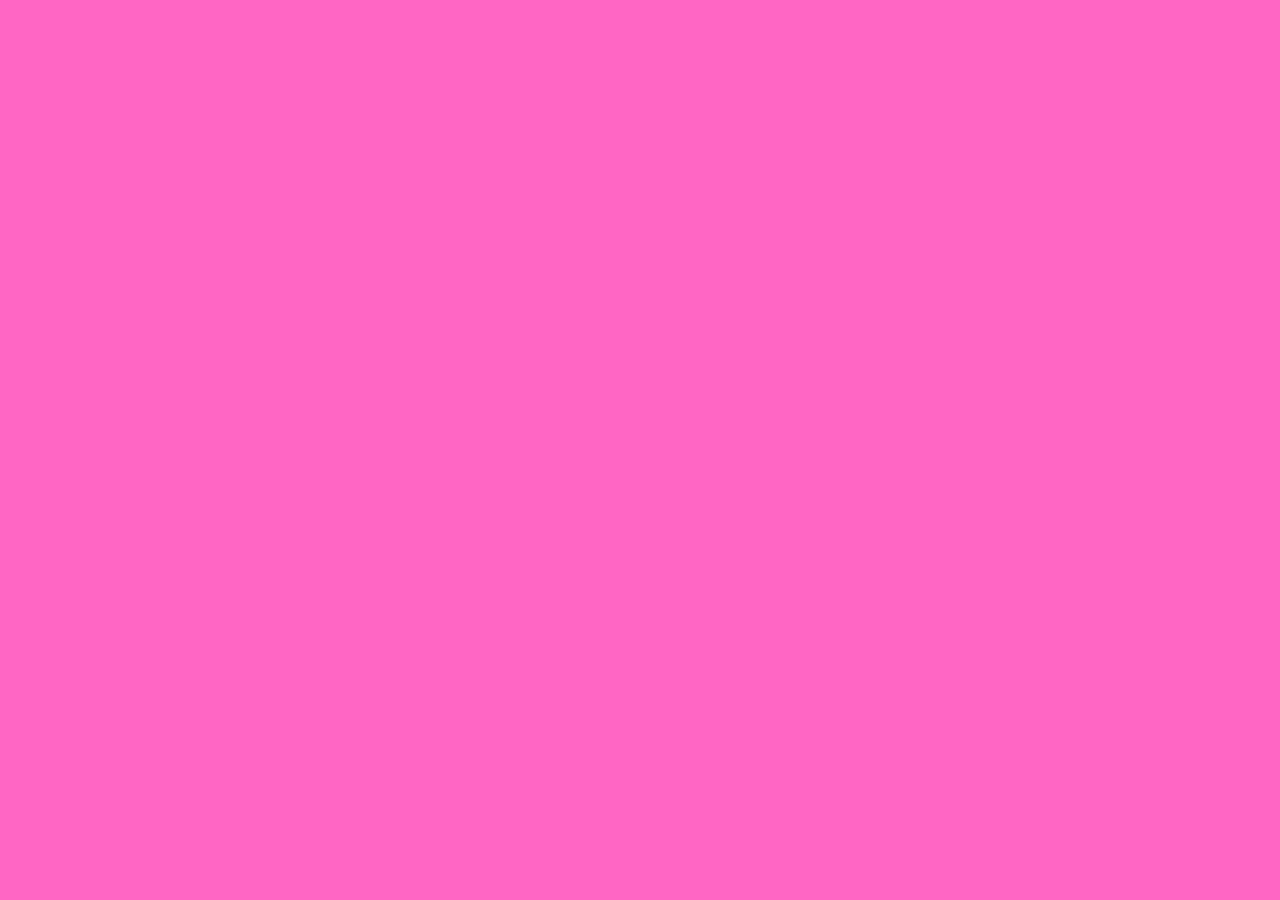
==== page.html @ 03f7fd72 "Add files via upload" ====
<!DOCTYPE html><!--  This site was created in Webflow. https://www.webflow.com  -->
<!--  Last Published: Thu Feb 29 2024 08:12:15 GMT+0000 (Coordinated Universal Time)  -->
<html data-wf-page="65e037440774df43d87e7a39" data-wf-site="65cc28b0e6009966024d99da">
<head>
  <meta charset="utf-8">
  <title>Page</title>
  <meta content="Page" property="og:title">
  <meta content="Page" property="twitter:title">
  <meta content="width=device-width, initial-scale=1" name="viewport">
  <meta content="Webflow" name="generator">
  <link href="css/normalize.css" rel="stylesheet" type="text/css">
  <link href="css/webflow.css" rel="stylesheet" type="text/css">
  <link href="css/ai-image-generator-3a1207.webflow.css" rel="stylesheet" type="text/css">
  <script type="text/javascript">!function(o,c){var n=c.documentElement,t=" w-mod-";n.className+=t+"js",("ontouchstart"in o||o.DocumentTouch&&c instanceof DocumentTouch)&&(n.className+=t+"touch")}(window,document);</script>
  <link href="images/favicon.png" rel="shortcut icon" type="image/x-icon">
  <link href="images/webclip.png" rel="apple-touch-icon">
  <script async="" src="https://embed.wized.com/Ah23eB6d1peyj2ubKQ5q.js"></script>
  <script async="" type="module" data-wized-id="Ah23eB6d1peyj2ubKQ5q" src="https://embed.wized.com/v2/index.js"></script>
</head>
<body class="color-body">
  <a data-w-id="8c39506f-7907-cdec-ef87-d5b00bf145c8" style="opacity:0" href="https://www.youtube.com/@WizedDev" target="_blank" class="wized-badge w-inline-block">
    <div class="icon-embed-xsmall-2 w-embed"><svg xmlns="http://www.w3.org/2000/svg" xmlns:xlink="http://www.w3.org/1999/xlink" aria-hidden="true" role="img" class="iconify iconify--bx" width="100%" height="100%" preserveaspectratio="xMidYMid meet" viewbox="0 0 24 24">
        <path d="M21.593 7.203a2.506 2.506 0 0 0-1.762-1.766C18.265 5.007 12 5 12 5s-6.264-.007-7.831.404a2.56 2.56 0 0 0-1.766 1.778c-.413 1.566-.417 4.814-.417 4.814s-.004 3.264.406 4.814c.23.857.905 1.534 1.763 1.765c1.582.43 7.83.437 7.83.437s6.265.007 7.831-.403a2.515 2.515 0 0 0 1.767-1.763c.414-1.565.417-4.812.417-4.812s.02-3.265-.407-4.831zM9.996 15.005l.005-6l5.207 3.005l-5.212 2.995z" fill="currentColor"></path>
      </svg></div>
    <h6 class="heading-3">Wized<strong class="bold-text">Dev </strong>- Tutorial</h6>
    <div class="icon-embed-xsmall-2 w-embed"><svg xmlns="http://www.w3.org/2000/svg" xmlns:xlink="http://www.w3.org/1999/xlink" aria-hidden="true" role="img" class="iconify iconify--heroicons" width="100%" height="100%" preserveaspectratio="xMidYMid meet" viewbox="0 0 24 24">
        <path fill="currentColor" fill-rule="evenodd" d="M19.902 4.098a3.75 3.75 0 0 0-5.304 0l-4.5 4.5a3.75 3.75 0 0 0 1.035 6.037a.75.75 0 0 1-.646 1.353a5.25 5.25 0 0 1-1.449-8.45l4.5-4.5a5.25 5.25 0 1 1 7.424 7.424l-1.757 1.757a.75.75 0 1 1-1.06-1.06l1.757-1.757a3.75 3.75 0 0 0 0-5.304m-7.389 4.267a.75.75 0 0 1 1-.353a5.25 5.25 0 0 1 1.449 8.45l-4.5 4.5a5.25 5.25 0 1 1-7.424-7.424l1.757-1.757a.75.75 0 1 1 1.06 1.06l-1.757 1.757a3.75 3.75 0 1 0 5.304 5.304l4.5-4.5a3.75 3.75 0 0 0-1.035-6.037a.75.75 0 0 1-.354-1" clip-rule="evenodd"></path>
      </svg></div>
  </a>
  <script src="https://d3e54v103j8qbb.cloudfront.net/js/jquery-3.5.1.min.dc5e7f18c8.js?site=65cc28b0e6009966024d99da" type="text/javascript" integrity="sha256-9/aliU8dGd2tb6OSsuzixeV4y/faTqgFtohetphbbj0=" crossorigin="anonymous"></script>
  <script src="js/webflow.js" type="text/javascript"></script>
</body>
</html>
---- css/webflow.css ----
@font-face {
  font-family: 'webflow-icons';
  src: url("[data-uri]") format('truetype');
  font-weight: normal;
  font-style: normal;
}
[class^="w-icon-"],
[class*=" w-icon-"] {
  /* use !important to prevent issues with browser extensions that change fonts */
  font-family: 'webflow-icons' !important;
  speak: none;
  font-style: normal;
  font-weight: normal;
  font-variant: normal;
  text-transform: none;
  line-height: 1;
  /* Better Font Rendering =========== */
  -webkit-font-smoothing: antialiased;
  -moz-osx-font-smoothing: grayscale;
}
.w-icon-slider-right:before {
  content: "\e600";
}
.w-icon-slider-left:before {
  content: "\e601";
}
.w-icon-nav-menu:before {
  content: "\e602";
}
.w-icon-arrow-down:before,
.w-icon-dropdown-toggle:before {
  content: "\e603";
}
.w-icon-file-upload-remove:before {
  content: "\e900";
}
.w-icon-file-upload-icon:before {
  content: "\e903";
}
* {
  -webkit-box-sizing: border-box;
  -moz-box-sizing: border-box;
  box-sizing: border-box;
}
html {
  height: 100%;
}
body {
  margin: 0;
  min-height: 100%;
  background-color: #fff;
  font-family: Arial, sans-serif;
  font-size: 14px;
  line-height: 20px;
  color: #333;
}
img {
  max-width: 100%;
  vertical-align: middle;
  display: inline-block;
}
html.w-mod-touch * {
  background-attachment: scroll !important;
}
.w-block {
  display: block;
}
.w-inline-block {
  max-width: 100%;
  display: inline-block;
}
.w-clearfix:before,
.w-clearfix:after {
  content: " ";
  display: table;
  grid-column-start: 1;
  grid-row-start: 1;
  grid-column-end: 2;
  grid-row-end: 2;
}
.w-clearfix:after {
  clear: both;
}
.w-hidden {
  display: none;
}
.w-button {
  display: inline-block;
  padding: 9px 15px;
  background-color: #3898EC;
  color: white;
  border: 0;
  line-height: inherit;
  text-decoration: none;
  cursor: pointer;
  border-radius: 0;
}
input.w-button {
  -webkit-appearance: button;
}
html[data-w-dynpage] [data-w-cloak] {
  color: transparent !important;
}
.w-code-block {
  margin: unset;
}
pre.w-code-block code {
  all: inherit;
}
.w-webflow-badge,
.w-webflow-badge * {
  position: static;
  left: auto;
  top: auto;
  right: auto;
  bottom: auto;
  z-index: auto;
  display: block;
  visibility: visible;
  overflow: visible;
  overflow-x: visible;
  overflow-y: visible;
  box-sizing: border-box;
  width: auto;
  height: auto;
  max-height: none;
  max-width: none;
  min-height: 0;
  min-width: 0;
  margin: 0;
  padding: 0;
  float: none;
  clear: none;
  border: 0 none transparent;
  border-radius: 0;
  background: none;
  background-image: none;
  background-position: 0% 0%;
  background-size: auto auto;
  background-repeat: repeat;
  background-origin: padding-box;
  background-clip: border-box;
  background-attachment: scroll;
  background-color: transparent;
  box-shadow: none;
  opacity: 1;
  transform: none;
  transition: none;
  direction: ltr;
  font-family: inherit;
  font-weight: inherit;
  color: inherit;
  font-size: inherit;
  line-height: inherit;
  font-style: inherit;
  font-variant: inherit;
  text-align: inherit;
  letter-spacing: inherit;
  text-decoration: inherit;
  text-indent: 0;
  text-transform: inherit;
  list-style-type: disc;
  text-shadow: none;
  font-smoothing: auto;
  vertical-align: baseline;
  cursor: inherit;
  white-space: inherit;
  word-break: normal;
  word-spacing: normal;
  word-wrap: normal;
}
.w-webflow-badge {
  position: fixed !important;
  display: inline-block !important;
  visibility: visible !important;
  z-index: 2147483647 !important;
  top: auto !important;
  right: 12px !important;
  bottom: 12px !important;
  left: auto !important;
  color: #aaadb0 !important;
  background-color: #fff !important;
  border-radius: 3px !important;
  padding: 6px !important;
  font-size: 12px !important;
  opacity: 1 !important;
  line-height: 14px !important;
  text-decoration: none !important;
  transform: none !important;
  margin: 0 !important;
  width: auto !important;
  height: auto !important;
  overflow: visible !important;
  white-space: nowrap;
  box-shadow: 0 0 0 1px rgba(0, 0, 0, 0.1), 0px 1px 3px rgba(0, 0, 0, 0.1);
  cursor: pointer;
}
.w-webflow-badge > img {
  display: inline-block !important;
  visibility: visible !important;
  opacity: 1 !important;
  vertical-align: middle !important;
}
h1,
h2,
h3,
h4,
h5,
h6 {
  font-weight: bold;
  margin-bottom: 10px;
}
h1 {
  font-size: 38px;
  line-height: 44px;
  margin-top: 20px;
}
h2 {
  font-size: 32px;
  line-height: 36px;
  margin-top: 20px;
}
h3 {
  font-size: 24px;
  line-height: 30px;
  margin-top: 20px;
}
h4 {
  font-size: 18px;
  line-height: 24px;
  margin-top: 10px;
}
h5 {
  font-size: 14px;
  line-height: 20px;
  margin-top: 10px;
}
h6 {
  font-size: 12px;
  line-height: 18px;
  margin-top: 10px;
}
p {
  margin-top: 0;
  margin-bottom: 10px;
}
blockquote {
  margin: 0 0 10px 0;
  padding: 10px 20px;
  border-left: 5px solid #E2E2E2;
  font-size: 18px;
  line-height: 22px;
}
figure {
  margin: 0;
  margin-bottom: 10px;
}
figcaption {
  margin-top: 5px;
  text-align: center;
}
ul,
ol {
  margin-top: 0px;
  margin-bottom: 10px;
  padding-left: 40px;
}
.w-list-unstyled {
  padding-left: 0;
  list-style: none;
}
.w-embed:before,
.w-embed:after {
  content: " ";
  display: table;
  grid-column-start: 1;
  grid-row-start: 1;
  grid-column-end: 2;
  grid-row-end: 2;
}
.w-embed:after {
  clear: both;
}
.w-video {
  width: 100%;
  position: relative;
  padding: 0;
}
.w-video iframe,
.w-video object,
.w-video embed {
  position: absolute;
  top: 0;
  left: 0;
  width: 100%;
  height: 100%;
  border: none;
}
fieldset {
  padding: 0;
  margin: 0;
  border: 0;
}
button,
[type='button'],
[type='reset'] {
  border: 0;
  cursor: pointer;
  -webkit-appearance: button;
}
.w-form {
  margin: 0 0 15px;
}
.w-form-done {
  display: none;
  padding: 20px;
  text-align: center;
  background-color: #dddddd;
}
.w-form-fail {
  display: none;
  margin-top: 10px;
  padding: 10px;
  background-color: #ffdede;
}
label {
  display: block;
  margin-bottom: 5px;
  font-weight: bold;
}
.w-input,
.w-select {
  display: block;
  width: 100%;
  height: 38px;
  padding: 8px 12px;
  margin-bottom: 10px;
  font-size: 14px;
  line-height: 1.42857143;
  color: #333333;
  vertical-align: middle;
  background-color: #ffffff;
  border: 1px solid #cccccc;
}
.w-input:-moz-placeholder,
.w-select:-moz-placeholder {
  color: #999;
}
.w-input::-moz-placeholder,
.w-select::-moz-placeholder {
  color: #999;
  opacity: 1;
}
.w-input::-webkit-input-placeholder,
.w-select::-webkit-input-placeholder {
  color: #999;
}
.w-input:focus,
.w-select:focus {
  border-color: #3898EC;
  outline: 0;
}
.w-input[disabled],
.w-select[disabled],
.w-input[readonly],
.w-select[readonly],
fieldset[disabled] .w-input,
fieldset[disabled] .w-select {
  cursor: not-allowed;
}
.w-input[disabled]:not(.w-input-disabled),
.w-select[disabled]:not(.w-input-disabled),
.w-input[readonly],
.w-select[readonly],
fieldset[disabled]:not(.w-input-disabled) .w-input,
fieldset[disabled]:not(.w-input-disabled) .w-select {
  background-color: #eeeeee;
}
textarea.w-input,
textarea.w-select {
  height: auto;
}
.w-select {
  background-color: #f3f3f3;
}
.w-select[multiple] {
  height: auto;
}
.w-form-label {
  display: inline-block;
  cursor: pointer;
  font-weight: normal;
  margin-bottom: 0px;
}
.w-radio {
  display: block;
  margin-bottom: 5px;
  padding-left: 20px;
}
.w-radio:before,
.w-radio:after {
  content: " ";
  display: table;
  grid-column-start: 1;
  grid-row-start: 1;
  grid-column-end: 2;
  grid-row-end: 2;
}
.w-radio:after {
  clear: both;
}
.w-radio-input {
  margin: 4px 0 0;
  line-height: normal;
  float: left;
  margin-left: -20px;
}
.w-radio-input {
  margin-top: 3px;
}
.w-file-upload {
  display: block;
  margin-bottom: 10px;
}
.w-file-upload-input {
  width: 0.1px;
  height: 0.1px;
  opacity: 0;
  overflow: hidden;
  position: absolute;
  z-index: -100;
}
.w-file-upload-default,
.w-file-upload-uploading,
.w-file-upload-success {
  display: inline-block;
  color: #333333;
}
.w-file-upload-error {
  display: block;
  margin-top: 10px;
}
.w-file-upload-default.w-hidden,
.w-file-upload-uploading.w-hidden,
.w-file-upload-error.w-hidden,
.w-file-upload-success.w-hidden {
  display: none;
}
.w-file-upload-uploading-btn {
  display: flex;
  font-size: 14px;
  font-weight: normal;
  cursor: pointer;
  margin: 0;
  padding: 8px 12px;
  border: 1px solid #cccccc;
  background-color: #fafafa;
}
.w-file-upload-file {
  display: flex;
  flex-grow: 1;
  justify-content: space-between;
  margin: 0;
  padding: 8px 9px 8px 11px;
  border: 1px solid #cccccc;
  background-color: #fafafa;
}
.w-file-upload-file-name {
  font-size: 14px;
  font-weight: normal;
  display: block;
}
.w-file-remove-link {
  margin-top: 3px;
  margin-left: 10px;
  width: auto;
  height: auto;
  padding: 3px;
  display: block;
  cursor: pointer;
}
.w-icon-file-upload-remove {
  margin: auto;
  font-size: 10px;
}
.w-file-upload-error-msg {
  display: inline-block;
  color: #ea384c;
  padding: 2px 0;
}
.w-file-upload-info {
  display: inline-block;
  line-height: 38px;
  padding: 0 12px;
}
.w-file-upload-label {
  display: inline-block;
  font-size: 14px;
  font-weight: normal;
  cursor: pointer;
  margin: 0;
  padding: 8px 12px;
  border: 1px solid #cccccc;
  background-color: #fafafa;
}
.w-icon-file-upload-icon,
.w-icon-file-upload-uploading {
  display: inline-block;
  margin-right: 8px;
  width: 20px;
}
.w-icon-file-upload-uploading {
  height: 20px;
}
.w-container {
  margin-left: auto;
  margin-right: auto;
  max-width: 940px;
}
.w-container:before,
.w-container:after {
  content: " ";
  display: table;
  grid-column-start: 1;
  grid-row-start: 1;
  grid-column-end: 2;
  grid-row-end: 2;
}
.w-container:after {
  clear: both;
}
.w-container .w-row {
  margin-left: -10px;
  margin-right: -10px;
}
.w-row:before,
.w-row:after {
  content: " ";
  display: table;
  grid-column-start: 1;
  grid-row-start: 1;
  grid-column-end: 2;
  grid-row-end: 2;
}
.w-row:after {
  clear: both;
}
.w-row .w-row {
  margin-left: 0;
  margin-right: 0;
}
.w-col {
  position: relative;
  float: left;
  width: 100%;
  min-height: 1px;
  padding-left: 10px;
  padding-right: 10px;
}
.w-col .w-col {
  padding-left: 0;
  padding-right: 0;
}
.w-col-1 {
  width: 8.33333333%;
}
.w-col-2 {
  width: 16.66666667%;
}
.w-col-3 {
  width: 25%;
}
.w-col-4 {
  width: 33.33333333%;
}
.w-col-5 {
  width: 41.66666667%;
}
.w-col-6 {
  width: 50%;
}
.w-col-7 {
  width: 58.33333333%;
}
.w-col-8 {
  width: 66.66666667%;
}
.w-col-9 {
  width: 75%;
}
.w-col-10 {
  width: 83.33333333%;
}
.w-col-11 {
  width: 91.66666667%;
}
.w-col-12 {
  width: 100%;
}
.w-hidden-main {
  display: none !important;
}
@media screen and (max-width: 991px) {
  .w-container {
    max-width: 728px;
  }
  .w-hidden-main {
    display: inherit !important;
  }
  .w-hidden-medium {
    display: none !important;
  }
  .w-col-medium-1 {
    width: 8.33333333%;
  }
  .w-col-medium-2 {
    width: 16.66666667%;
  }
  .w-col-medium-3 {
    width: 25%;
  }
  .w-col-medium-4 {
    width: 33.33333333%;
  }
  .w-col-medium-5 {
    width: 41.66666667%;
  }
  .w-col-medium-6 {
    width: 50%;
  }
  .w-col-medium-7 {
    width: 58.33333333%;
  }
  .w-col-medium-8 {
    width: 66.66666667%;
  }
  .w-col-medium-9 {
    width: 75%;
  }
  .w-col-medium-10 {
    width: 83.33333333%;
  }
  .w-col-medium-11 {
    width: 91.66666667%;
  }
  .w-col-medium-12 {
    width: 100%;
  }
  .w-col-stack {
    width: 100%;
    left: auto;
    right: auto;
  }
}
@media screen and (max-width: 767px) {
  .w-hidden-main {
    display: inherit !important;
  }
  .w-hidden-medium {
    display: inherit !important;
  }
  .w-hidden-small {
    display: none !important;
  }
  .w-row,
  .w-container .w-row {
    margin-left: 0;
    margin-right: 0;
  }
  .w-col {
    width: 100%;
    left: auto;
    right: auto;
  }
  .w-col-small-1 {
    width: 8.33333333%;
  }
  .w-col-small-2 {
    width: 16.66666667%;
  }
  .w-col-small-3 {
    width: 25%;
  }
  .w-col-small-4 {
    width: 33.33333333%;
  }
  .w-col-small-5 {
    width: 41.66666667%;
  }
  .w-col-small-6 {
    width: 50%;
  }
  .w-col-small-7 {
    width: 58.33333333%;
  }
  .w-col-small-8 {
    width: 66.66666667%;
  }
  .w-col-small-9 {
    width: 75%;
  }
  .w-col-small-10 {
    width: 83.33333333%;
  }
  .w-col-small-11 {
    width: 91.66666667%;
  }
  .w-col-small-12 {
    width: 100%;
  }
}
@media screen and (max-width: 479px) {
  .w-container {
    max-width: none;
  }
  .w-hidden-main {
    display: inherit !important;
  }
  .w-hidden-medium {
    display: inherit !important;
  }
  .w-hidden-small {
    display: inherit !important;
  }
  .w-hidden-tiny {
    display: none !important;
  }
  .w-col {
    width: 100%;
  }
  .w-col-tiny-1 {
    width: 8.33333333%;
  }
  .w-col-tiny-2 {
    width: 16.66666667%;
  }
  .w-col-tiny-3 {
    width: 25%;
  }
  .w-col-tiny-4 {
    width: 33.33333333%;
  }
  .w-col-tiny-5 {
    width: 41.66666667%;
  }
  .w-col-tiny-6 {
    width: 50%;
  }
  .w-col-tiny-7 {
    width: 58.33333333%;
  }
  .w-col-tiny-8 {
    width: 66.66666667%;
  }
  .w-col-tiny-9 {
    width: 75%;
  }
  .w-col-tiny-10 {
    width: 83.33333333%;
  }
  .w-col-tiny-11 {
    width: 91.66666667%;
  }
  .w-col-tiny-12 {
    width: 100%;
  }
}
.w-widget {
  position: relative;
}
.w-widget-map {
  width: 100%;
  height: 400px;
}
.w-widget-map label {
  width: auto;
  display: inline;
}
.w-widget-map img {
  max-width: inherit;
}
.w-widget-map .gm-style-iw {
  text-align: center;
}
.w-widget-map .gm-style-iw > button {
  display: none !important;
}
.w-widget-twitter {
  overflow: hidden;
}
.w-widget-twitter-count-shim {
  display: inline-block;
  vertical-align: top;
  position: relative;
  width: 28px;
  height: 20px;
  text-align: center;
  background: white;
  border: #758696 solid 1px;
  border-radius: 3px;
}
.w-widget-twitter-count-shim * {
  pointer-events: none;
  -webkit-user-select: none;
  -moz-user-select: none;
  -ms-user-select: none;
  user-select: none;
}
.w-widget-twitter-count-shim .w-widget-twitter-count-inner {
  position: relative;
  font-size: 15px;
  line-height: 12px;
  text-align: center;
  color: #999;
  font-family: serif;
}
.w-widget-twitter-count-shim .w-widget-twitter-count-clear {
  position: relative;
  display: block;
}
.w-widget-twitter-count-shim.w--large {
  width: 36px;
  height: 28px;
}
.w-widget-twitter-count-shim.w--large .w-widget-twitter-count-inner {
  font-size: 18px;
  line-height: 18px;
}
.w-widget-twitter-count-shim:not(.w--vertical) {
  margin-left: 5px;
  margin-right: 8px;
}
.w-widget-twitter-count-shim:not(.w--vertical).w--large {
  margin-left: 6px;
}
.w-widget-twitter-count-shim:not(.w--vertical):before,
.w-widget-twitter-count-shim:not(.w--vertical):after {
  top: 50%;
  left: 0;
  border: solid transparent;
  content: ' ';
  height: 0;
  width: 0;
  position: absolute;
  pointer-events: none;
}
.w-widget-twitter-count-shim:not(.w--vertical):before {
  border-color: rgba(117, 134, 150, 0);
  border-right-color: #5d6c7b;
  border-width: 4px;
  margin-left: -9px;
  margin-top: -4px;
}
.w-widget-twitter-count-shim:not(.w--vertical).w--large:before {
  border-width: 5px;
  margin-left: -10px;
  margin-top: -5px;
}
.w-widget-twitter-count-shim:not(.w--vertical):after {
  border-color: rgba(255, 255, 255, 0);
  border-right-color: white;
  border-width: 4px;
  margin-left: -8px;
  margin-top: -4px;
}
.w-widget-twitter-count-shim:not(.w--vertical).w--large:after {
  border-width: 5px;
  margin-left: -9px;
  margin-top: -5px;
}
.w-widget-twitter-count-shim.w--vertical {
  width: 61px;
  height: 33px;
  margin-bottom: 8px;
}
.w-widget-twitter-count-shim.w--vertical:before,
.w-widget-twitter-count-shim.w--vertical:after {
  top: 100%;
  left: 50%;
  border: solid transparent;
  content: ' ';
  height: 0;
  width: 0;
  position: absolute;
  pointer-events: none;
}
.w-widget-twitter-count-shim.w--vertical:before {
  border-color: rgba(117, 134, 150, 0);
  border-top-color: #5d6c7b;
  border-width: 5px;
  margin-left: -5px;
}
.w-widget-twitter-count-shim.w--vertical:after {
  border-color: rgba(255, 255, 255, 0);
  border-top-color: white;
  border-width: 4px;
  margin-left: -4px;
}
.w-widget-twitter-count-shim.w--vertical .w-widget-twitter-count-inner {
  font-size: 18px;
  line-height: 22px;
}
.w-widget-twitter-count-shim.w--vertical.w--large {
  width: 76px;
}
.w-background-video {
  position: relative;
  overflow: hidden;
  height: 500px;
  color: white;
}
.w-background-video > video {
  background-size: cover;
  background-position: 50% 50%;
  position: absolute;
  margin: auto;
  width: 100%;
  height: 100%;
  right: -100%;
  bottom: -100%;
  top: -100%;
  left: -100%;
  object-fit: cover;
  z-index: -100;
}
.w-background-video > video::-webkit-media-controls-start-playback-button {
  display: none !important;
  -webkit-appearance: none;
}
.w-background-video--control {
  position: absolute;
  bottom: 1em;
  right: 1em;
  background-color: transparent;
  padding: 0;
}
.w-background-video--control > [hidden] {
  display: none !important;
}
.w-slider {
  position: relative;
  height: 300px;
  text-align: center;
  background: #dddddd;
  clear: both;
  -webkit-tap-highlight-color: rgba(0, 0, 0, 0);
  tap-highlight-color: rgba(0, 0, 0, 0);
}
.w-slider-mask {
  position: relative;
  display: block;
  overflow: hidden;
  z-index: 1;
  left: 0;
  right: 0;
  height: 100%;
  white-space: nowrap;
}
.w-slide {
  position: relative;
  display: inline-block;
  vertical-align: top;
  width: 100%;
  height: 100%;
  white-space: normal;
  text-align: left;
}
.w-slider-nav {
  position: absolute;
  z-index: 2;
  top: auto;
  right: 0;
  bottom: 0;
  left: 0;
  margin: auto;
  padding-top: 10px;
  height: 40px;
  text-align: center;
  -webkit-tap-highlight-color: rgba(0, 0, 0, 0);
  tap-highlight-color: rgba(0, 0, 0, 0);
}
.w-slider-nav.w-round > div {
  border-radius: 100%;
}
.w-slider-nav.w-num > div {
  width: auto;
  height: auto;
  padding: 0.2em 0.5em;
  font-size: inherit;
  line-height: inherit;
}
.w-slider-nav.w-shadow > div {
  box-shadow: 0 0 3px rgba(51, 51, 51, 0.4);
}
.w-slider-nav-invert {
  color: #fff;
}
.w-slider-nav-invert > div {
  background-color: rgba(34, 34, 34, 0.4);
}
.w-slider-nav-invert > div.w-active {
  background-color: #222;
}
.w-slider-dot {
  position: relative;
  display: inline-block;
  width: 1em;
  height: 1em;
  background-color: rgba(255, 255, 255, 0.4);
  cursor: pointer;
  margin: 0 3px 0.5em;
  transition: background-color 100ms, color 100ms;
}
.w-slider-dot.w-active {
  background-color: #fff;
}
.w-slider-dot:focus {
  outline: none;
  box-shadow: 0px 0px 0px 2px #fff;
}
.w-slider-dot:focus.w-active {
  box-shadow: none;
}
.w-slider-arrow-left,
.w-slider-arrow-right {
  position: absolute;
  width: 80px;
  top: 0;
  right: 0;
  bottom: 0;
  left: 0;
  margin: auto;
  cursor: pointer;
  overflow: hidden;
  color: white;
  font-size: 40px;
  -webkit-tap-highlight-color: rgba(0, 0, 0, 0);
  tap-highlight-color: rgba(0, 0, 0, 0);
  -webkit-user-select: none;
  -moz-user-select: none;
  -ms-user-select: none;
  user-select: none;
}
.w-slider-arrow-left [class^='w-icon-'],
.w-slider-arrow-right [class^='w-icon-'],
.w-slider-arrow-left [class*=' w-icon-'],
.w-slider-arrow-right [class*=' w-icon-'] {
  position: absolute;
}
.w-slider-arrow-left:focus,
.w-slider-arrow-right:focus {
  outline: 0;
}
.w-slider-arrow-left {
  z-index: 3;
  right: auto;
}
.w-slider-arrow-right {
  z-index: 4;
  left: auto;
}
.w-icon-slider-left,
.w-icon-slider-right {
  top: 0;
  right: 0;
  bottom: 0;
  left: 0;
  margin: auto;
  width: 1em;
  height: 1em;
}
.w-slider-aria-label {
  border: 0;
  clip: rect(0 0 0 0);
  height: 1px;
  margin: -1px;
  overflow: hidden;
  padding: 0;
  position: absolute;
  width: 1px;
}
.w-slider-force-show {
  display: block !important;
}
.w-dropdown {
  display: inline-block;
  position: relative;
  text-align: left;
  margin-left: auto;
  margin-right: auto;
  z-index: 900;
}
.w-dropdown-btn,
.w-dropdown-toggle,
.w-dropdown-link {
  position: relative;
  vertical-align: top;
  text-decoration: none;
  color: #222222;
  padding: 20px;
  text-align: left;
  margin-left: auto;
  margin-right: auto;
  white-space: nowrap;
}
.w-dropdown-toggle {
  -webkit-user-select: none;
  -moz-user-select: none;
  -ms-user-select: none;
  user-select: none;
  display: inline-block;
  cursor: pointer;
  padding-right: 40px;
}
.w-dropdown-toggle:focus {
  outline: 0;
}
.w-icon-dropdown-toggle {
  position: absolute;
  top: 0;
  right: 0;
  bottom: 0;
  margin: auto;
  margin-right: 20px;
  width: 1em;
  height: 1em;
}
.w-dropdown-list {
  position: absolute;
  background: #dddddd;
  display: none;
  min-width: 100%;
}
.w-dropdown-list.w--open {
  display: block;
}
.w-dropdown-link {
  padding: 10px 20px;
  display: block;
  color: #222222;
}
.w-dropdown-link.w--current {
  color: #0082f3;
}
.w-dropdown-link:focus {
  outline: 0;
}
@media screen and (max-width: 767px) {
  .w-nav-brand {
    padding-left: 10px;
  }
}
/**
 * ## Note
 * Safari (on both iOS and OS X) does not handle viewport units (vh, vw) well.
 * For example percentage units do not work on descendants of elements that
 * have any dimensions expressed in viewport units. It also doesn’t handle them at
 * all in `calc()`.
 */
/**
 * Wrapper around all lightbox elements
 *
 * 1. Since the lightbox can receive focus, IE also gives it an outline.
 * 2. Fixes flickering on Chrome when a transition is in progress
 *    underneath the lightbox.
 */
.w-lightbox-backdrop {
  cursor: auto;
  font-style: normal;
  letter-spacing: normal;
  list-style: disc;
  text-indent: 0;
  text-shadow: none;
  text-transform: none;
  visibility: visible;
  white-space: normal;
  word-break: normal;
  word-spacing: normal;
  word-wrap: normal;
  position: fixed;
  top: 0;
  right: 0;
  bottom: 0;
  left: 0;
  color: #fff;
  font-family: "Helvetica Neue", Helvetica, Ubuntu, "Segoe UI", Verdana, sans-serif;
  font-size: 17px;
  line-height: 1.2;
  font-weight: 300;
  text-align: center;
  background: rgba(0, 0, 0, 0.9);
  z-index: 2000;
  outline: 0;
  /* 1 */
  opacity: 0;
  -webkit-user-select: none;
  -moz-user-select: none;
  -webkit-tap-highlight-color: transparent;
  -webkit-transform: translate(0, 0);
  /* 2 */
}
/**
 * Neat trick to bind the rubberband effect to our canvas instead of the whole
 * document on iOS. It also prevents a bug that causes the document underneath to scroll.
 */
.w-lightbox-backdrop,
.w-lightbox-container {
  height: 100%;
  overflow: auto;
  -webkit-overflow-scrolling: touch;
}
.w-lightbox-content {
  position: relative;
  height: 100vh;
  overflow: hidden;
}
.w-lightbox-view {
  position: absolute;
  width: 100vw;
  height: 100vh;
  opacity: 0;
}
.w-lightbox-view:before {
  content: "";
  height: 100vh;
}
/* .w-lightbox-content */
.w-lightbox-group,
.w-lightbox-group .w-lightbox-view,
.w-lightbox-group .w-lightbox-view:before {
  height: 86vh;
}
.w-lightbox-frame,
.w-lightbox-view:before {
  display: inline-block;
  vertical-align: middle;
}
/*
 * 1. Remove default margin set by user-agent on the <figure> element.
 */
.w-lightbox-figure {
  position: relative;
  margin: 0;
  /* 1 */
}
.w-lightbox-group .w-lightbox-figure {
  cursor: pointer;
}
/**
 * IE adds image dimensions as width and height attributes on the IMG tag,
 * but we need both width and height to be set to auto to enable scaling.
 */
.w-lightbox-img {
  width: auto;
  height: auto;
  max-width: none;
}
/**
 * 1. Reset if style is set by user on "All Images"
 */
.w-lightbox-image {
  display: block;
  float: none;
  /* 1 */
  max-width: 100vw;
  max-height: 100vh;
}
.w-lightbox-group .w-lightbox-image {
  max-height: 86vh;
}
.w-lightbox-caption {
  position: absolute;
  right: 0;
  bottom: 0;
  left: 0;
  padding: 0.5em 1em;
  background: rgba(0, 0, 0, 0.4);
  text-align: left;
  text-overflow: ellipsis;
  white-space: nowrap;
  overflow: hidden;
}
.w-lightbox-embed {
  position: absolute;
  top: 0;
  right: 0;
  bottom: 0;
  left: 0;
  width: 100%;
  height: 100%;
}
.w-lightbox-control {
  position: absolute;
  top: 0;
  width: 4em;
  background-size: 24px;
  background-repeat: no-repeat;
  background-position: center;
  cursor: pointer;
  -webkit-transition: all 0.3s;
  transition: all 0.3s;
}
.w-lightbox-left {
  display: none;
  bottom: 0;
  left: 0;
  /* <svg xmlns="http://www.w3.org/2000/svg" viewBox="-20 0 24 40" width="24" height="40"><g transform="rotate(45)"><path d="m0 0h5v23h23v5h-28z" opacity=".4"/><path d="m1 1h3v23h23v3h-26z" fill="#fff"/></g></svg> */
  background-image: url("[data-uri]");
}
.w-lightbox-right {
  display: none;
  right: 0;
  bottom: 0;
  /* <svg xmlns="http://www.w3.org/2000/svg" viewBox="-4 0 24 40" width="24" height="40"><g transform="rotate(45)"><path d="m0-0h28v28h-5v-23h-23z" opacity=".4"/><path d="m1 1h26v26h-3v-23h-23z" fill="#fff"/></g></svg> */
  background-image: url("[data-uri]");
}
/*
 * Without specifying the with and height inside the SVG, all versions of IE render the icon too small.
 * The bug does not seem to manifest itself if the elements are tall enough such as the above arrows.
 * (http://stackoverflow.com/questions/16092114/background-size-differs-in-internet-explorer)
 */
.w-lightbox-close {
  right: 0;
  height: 2.6em;
  /* <svg xmlns="http://www.w3.org/2000/svg" viewBox="-4 0 18 17" width="18" height="17"><g transform="rotate(45)"><path d="m0 0h7v-7h5v7h7v5h-7v7h-5v-7h-7z" opacity=".4"/><path d="m1 1h7v-7h3v7h7v3h-7v7h-3v-7h-7z" fill="#fff"/></g></svg> */
  background-image: url("[data-uri]");
  background-size: 18px;
}
/**
 * 1. All IE versions add extra space at the bottom without this.
 */
.w-lightbox-strip {
  position: absolute;
  bottom: 0;
  left: 0;
  right: 0;
  padding: 0 1vh;
  line-height: 0;
  /* 1 */
  white-space: nowrap;
  overflow-x: auto;
  overflow-y: hidden;
}
/*
 * 1. We use content-box to avoid having to do `width: calc(10vh + 2vw)`
 *    which doesn’t work in Safari anyway.
 * 2. Chrome renders images pixelated when switching to GPU. Making sure
 *    the parent is also rendered on the GPU (by setting translate3d for
 *    example) fixes this behavior.
 */
.w-lightbox-item {
  display: inline-block;
  width: 10vh;
  padding: 2vh 1vh;
  box-sizing: content-box;
  /* 1 */
  cursor: pointer;
  -webkit-transform: translate3d(0, 0, 0);
  /* 2 */
}
.w-lightbox-active {
  opacity: 0.3;
}
.w-lightbox-thumbnail {
  position: relative;
  height: 10vh;
  background: #222;
  overflow: hidden;
}
.w-lightbox-thumbnail-image {
  position: absolute;
  top: 0;
  left: 0;
}
.w-lightbox-thumbnail .w-lightbox-tall {
  top: 50%;
  width: 100%;
  -webkit-transform: translate(0, -50%);
  transform: translate(0, -50%);
}
.w-lightbox-thumbnail .w-lightbox-wide {
  left: 50%;
  height: 100%;
  -webkit-transform: translate(-50%, 0);
  transform: translate(-50%, 0);
}
/*
 * Spinner
 *
 * Absolute pixel values are used to avoid rounding errors that would cause
 * the white spinning element to be misaligned with the track.
 */
.w-lightbox-spinner {
  position: absolute;
  top: 50%;
  left: 50%;
  box-sizing: border-box;
  width: 40px;
  height: 40px;
  margin-top: -20px;
  margin-left: -20px;
  border: 5px solid rgba(0, 0, 0, 0.4);
  border-radius: 50%;
  -webkit-animation: spin 0.8s infinite linear;
  animation: spin 0.8s infinite linear;
}
.w-lightbox-spinner:after {
  content: "";
  position: absolute;
  top: -4px;
  right: -4px;
  bottom: -4px;
  left: -4px;
  border: 3px solid transparent;
  border-bottom-color: #fff;
  border-radius: 50%;
}
/*
 * Utility classes
 */
.w-lightbox-hide {
  display: none;
}
.w-lightbox-noscroll {
  overflow: hidden;
}
@media (min-width: 768px) {
  .w-lightbox-content {
    height: 96vh;
    margin-top: 2vh;
  }
  .w-lightbox-view,
  .w-lightbox-view:before {
    height: 96vh;
  }
  /* .w-lightbox-content */
  .w-lightbox-group,
  .w-lightbox-group .w-lightbox-view,
  .w-lightbox-group .w-lightbox-view:before {
    height: 84vh;
  }
  .w-lightbox-image {
    max-width: 96vw;
    max-height: 96vh;
  }
  .w-lightbox-group .w-lightbox-image {
    max-width: 82.3vw;
    max-height: 84vh;
  }
  .w-lightbox-left,
  .w-lightbox-right {
    display: block;
    opacity: 0.5;
  }
  .w-lightbox-close {
    opacity: 0.8;
  }
  .w-lightbox-control:hover {
    opacity: 1;
  }
}
.w-lightbox-inactive,
.w-lightbox-inactive:hover {
  opacity: 0;
}
.w-richtext:before,
.w-richtext:after {
  content: " ";
  display: table;
  grid-column-start: 1;
  grid-row-start: 1;
  grid-column-end: 2;
  grid-row-end: 2;
}
.w-richtext:after {
  clear: both;
}
.w-richtext[contenteditable="true"]:before,
.w-richtext[contenteditable="true"]:after {
  white-space: initial;
}
.w-richtext ol,
.w-richtext ul {
  overflow: hidden;
}
.w-richtext .w-richtext-figure-selected.w-richtext-figure-type-video div:after,
.w-richtext .w-richtext-figure-selected[data-rt-type="video"] div:after {
  outline: 2px solid #2895f7;
}
.w-richtext .w-richtext-figure-selected.w-richtext-figure-type-image div,
.w-richtext .w-richtext-figure-selected[data-rt-type="image"] div {
  outline: 2px solid #2895f7;
}
.w-richtext figure.w-richtext-figure-type-video > div:after,
.w-richtext figure[data-rt-type="video"] > div:after {
  content: '';
  position: absolute;
  display: none;
  left: 0;
  top: 0;
  right: 0;
  bottom: 0;
}
.w-richtext figure {
  position: relative;
  max-width: 60%;
}
.w-richtext figure > div:before {
  cursor: default!important;
}
.w-richtext figure img {
  width: 100%;
}
.w-richtext figure figcaption.w-richtext-figcaption-placeholder {
  opacity: 0.6;
}
.w-richtext figure div {
  /* fix incorrectly sized selection border in the data manager */
  font-size: 0px;
  color: transparent;
}
.w-richtext figure.w-richtext-figure-type-image,
.w-richtext figure[data-rt-type="image"] {
  display: table;
}
.w-richtext figure.w-richtext-figure-type-image > div,
.w-richtext figure[data-rt-type="image"] > div {
  display: inline-block;
}
.w-richtext figure.w-richtext-figure-type-image > figcaption,
.w-richtext figure[data-rt-type="image"] > figcaption {
  display: table-caption;
  caption-side: bottom;
}
.w-richtext figure.w-richtext-figure-type-video,
.w-richtext figure[data-rt-type="video"] {
  width: 60%;
  height: 0;
}
.w-richtext figure.w-richtext-figure-type-video iframe,
.w-richtext figure[data-rt-type="video"] iframe {
  position: absolute;
  top: 0;
  left: 0;
  width: 100%;
  height: 100%;
}
.w-richtext figure.w-richtext-figure-type-video > div,
.w-richtext figure[data-rt-type="video"] > div {
  width: 100%;
}
.w-richtext figure.w-richtext-align-center {
  margin-right: auto;
  margin-left: auto;
  clear: both;
}
.w-richtext figure.w-richtext-align-center.w-richtext-figure-type-image > div,
.w-richtext figure.w-richtext-align-center[data-rt-type="image"] > div {
  max-width: 100%;
}
.w-richtext figure.w-richtext-align-normal {
  clear: both;
}
.w-richtext figure.w-richtext-align-fullwidth {
  width: 100%;
  max-width: 100%;
  text-align: center;
  clear: both;
  display: block;
  margin-right: auto;
  margin-left: auto;
}
.w-richtext figure.w-richtext-align-fullwidth > div {
  display: inline-block;
  /* padding-bottom is used for aspect ratios in video figures
      we want the div to inherit that so hover/selection borders in the designer-canvas
      fit right*/
  padding-bottom: inherit;
}
.w-richtext figure.w-richtext-align-fullwidth > figcaption {
  display: block;
}
.w-richtext figure.w-richtext-align-floatleft {
  float: left;
  margin-right: 15px;
  clear: none;
}
.w-richtext figure.w-richtext-align-floatright {
  float: right;
  margin-left: 15px;
  clear: none;
}
.w-nav {
  position: relative;
  background: #dddddd;
  z-index: 1000;
}
.w-nav:before,
.w-nav:after {
  content: " ";
  display: table;
  grid-column-start: 1;
  grid-row-start: 1;
  grid-column-end: 2;
  grid-row-end: 2;
}
.w-nav:after {
  clear: both;
}
.w-nav-brand {
  position: relative;
  float: left;
  text-decoration: none;
  color: #333333;
}
.w-nav-link {
  position: relative;
  display: inline-block;
  vertical-align: top;
  text-decoration: none;
  color: #222222;
  padding: 20px;
  text-align: left;
  margin-left: auto;
  margin-right: auto;
}
.w-nav-link.w--current {
  color: #0082f3;
}
.w-nav-menu {
  position: relative;
  float: right;
}
[data-nav-menu-open] {
  display: block !important;
  position: absolute;
  top: 100%;
  left: 0;
  right: 0;
  background: #C8C8C8;
  text-align: center;
  overflow: visible;
  min-width: 200px;
}
.w--nav-link-open {
  display: block;
  position: relative;
}
.w-nav-overlay {
  position: absolute;
  overflow: hidden;
  display: none;
  top: 100%;
  left: 0;
  right: 0;
  width: 100%;
}
.w-nav-overlay [data-nav-menu-open] {
  top: 0;
}
.w-nav[data-animation="over-left"] .w-nav-overlay {
  width: auto;
}
.w-nav[data-animation="over-left"] .w-nav-overlay,
.w-nav[data-animation="over-left"] [data-nav-menu-open] {
  right: auto;
  z-index: 1;
  top: 0;
}
.w-nav[data-animation="over-right"] .w-nav-overlay {
  width: auto;
}
.w-nav[data-animation="over-right"] .w-nav-overlay,
.w-nav[data-animation="over-right"] [data-nav-menu-open] {
  left: auto;
  z-index: 1;
  top: 0;
}
.w-nav-button {
  position: relative;
  float: right;
  padding: 18px;
  font-size: 24px;
  display: none;
  cursor: pointer;
  -webkit-tap-highlight-color: rgba(0, 0, 0, 0);
  tap-highlight-color: rgba(0, 0, 0, 0);
  -webkit-user-select: none;
  -moz-user-select: none;
  -ms-user-select: none;
  user-select: none;
}
.w-nav-button:focus {
  outline: 0;
}
.w-nav-button.w--open {
  background-color: #C8C8C8;
  color: white;
}
.w-nav[data-collapse="all"] .w-nav-menu {
  display: none;
}
.w-nav[data-collapse="all"] .w-nav-button {
  display: block;
}
.w--nav-dropdown-open {
  display: block;
}
.w--nav-dropdown-toggle-open {
  display: block;
}
.w--nav-dropdown-list-open {
  position: static;
}
@media screen and (max-width: 991px) {
  .w-nav[data-collapse="medium"] .w-nav-menu {
    display: none;
  }
  .w-nav[data-collapse="medium"] .w-nav-button {
    display: block;
  }
}
@media screen and (max-width: 767px) {
  .w-nav[data-collapse="small"] .w-nav-menu {
    display: none;
  }
  .w-nav[data-collapse="small"] .w-nav-button {
    display: block;
  }
  .w-nav-brand {
    padding-left: 10px;
  }
}
@media screen and (max-width: 479px) {
  .w-nav[data-collapse="tiny"] .w-nav-menu {
    display: none;
  }
  .w-nav[data-collapse="tiny"] .w-nav-button {
    display: block;
  }
}
.w-tabs {
  position: relative;
}
.w-tabs:before,
.w-tabs:after {
  content: " ";
  display: table;
  grid-column-start: 1;
  grid-row-start: 1;
  grid-column-end: 2;
  grid-row-end: 2;
}
.w-tabs:after {
  clear: both;
}
.w-tab-menu {
  position: relative;
}
.w-tab-link {
  position: relative;
  display: inline-block;
  vertical-align: top;
  text-decoration: none;
  padding: 9px 30px;
  text-align: left;
  cursor: pointer;
  color: #222222;
  background-color: #dddddd;
}
.w-tab-link.w--current {
  background-color: #C8C8C8;
}
.w-tab-link:focus {
  outline: 0;
}
.w-tab-content {
  position: relative;
  display: block;
  overflow: hidden;
}
.w-tab-pane {
  position: relative;
  display: none;
}
.w--tab-active {
  display: block;
}
@media screen and (max-width: 479px) {
  .w-tab-link {
    display: block;
  }
}
.w-ix-emptyfix:after {
  content: "";
}
@keyframes spin {
  0% {
    transform: rotate(0deg);
  }
  100% {
    transform: rotate(360deg);
  }
}
.w-dyn-empty {
  padding: 10px;
  background-color: #dddddd;
}
.w-dyn-hide {
  display: none !important;
}
.w-dyn-bind-empty {
  display: none !important;
}
.w-condition-invisible {
  display: none !important;
}
.wf-layout-layout {
  display: grid;
}
---- css/ai-image-generator-3a1207.webflow.css ----
:root {
  --light-green: #f3fcff;
  --lighter-dark-green: #003d47;
  --light-blue: #90e3ff;
  --dark-green: #002d35;
  --shadow-light: #bceeff;
  --white: white;
  --black: black;
}

.w-layout-hflex {
  flex-direction: row;
  align-items: flex-start;
  display: flex;
}

.page-div {
  width: 100%;
  height: 100%;
  min-height: 100vh;
  grid-column-gap: 1rem;
  grid-row-gap: 1rem;
  flex-direction: column;
  justify-content: center;
  align-items: center;
  padding: 5rem 3rem;
  display: flex;
}

.main-body {
  background-color: var(--light-green);
  flex-direction: column;
  justify-content: space-between;
  align-items: center;
  display: flex;
}

.api-module {
  max-height: 20rem;
  max-width: 35rem;
  min-height: 20rem;
  min-width: 35rem;
  background-color: var(--light-green);
  border: 2px solid #ff66c4;
  border-radius: 30px;
  flex-direction: column;
  justify-content: center;
  align-items: stretch;
  padding: 1.5rem 3rem;
  display: flex;
  position: relative;
  overflow: visible;
}

.prompt-holder {
  background-color: var(--lighter-dark-green);
  box-shadow: 0 0 100px -20px var(--light-blue);
  color: var(--light-green);
  border: 1px solid rgba(255, 255, 255, .21);
  border-radius: 7px;
  align-items: center;
  padding: 0;
  overflow: hidden;
}

.api-form-block {
  width: 100%;
  height: 100%;
  max-width: 35rem;
  min-width: 35rem;
  justify-content: center;
  align-items: center;
  margin-bottom: 0;
  padding: 1.5rem;
  display: flex;
}

.api-form {
  width: 100%;
  height: 100%;
  flex-direction: column;
  justify-content: center;
  align-items: stretch;
  display: flex;
}

.input {
  background-color: rgba(255, 255, 255, 0);
  border-style: none;
  padding: .3rem .75rem;
  font-size: 6px;
}

.input-field {
  color: #fff;
  background-color: rgba(255, 255, 255, 0);
  border: 0 rgba(0, 0, 0, 0);
  margin-bottom: 0;
  font-family: system-ui, -apple-system, BlinkMacSystemFont, Segoe UI, Roboto, Noto Sans, Ubuntu, Cantarell, Helvetica Neue, Oxygen, Fira Sans, Droid Sans, sans-serif;
  font-weight: 300;
}

.input-field::-ms-input-placeholder {
  color: var(--light-green);
}

.input-field::placeholder {
  color: var(--light-green);
}

.form-button {
  grid-column-gap: .5rem;
  grid-row-gap: .5rem;
  background-color: var(--dark-green);
  color: #fff;
  border-left: 1px solid rgba(255, 255, 255, .21);
  justify-content: center;
  align-items: center;
  padding-left: .75rem;
  padding-right: .75rem;
  font-size: 15px;
  font-weight: 400;
  transition: background-color .2s;
  display: flex;
}

.form-button:hover {
  background-color: var(--lighter-dark-green);
  color: var(--light-green);
}

.div-block-2 {
  width: 100%;
  height: 100%;
  border: 1px solid var(--light-blue);
  background-color: var(--light-green);
  border-radius: 5px;
}

.loading-state {
  width: 100%;
  height: 100%;
  background-color: var(--light-blue);
  border-radius: 10px;
  flex-direction: column;
  justify-content: center;
  align-items: center;
  display: flex;
}

.html-loader {
  color: var(--lighter-dark-green);
  background-color: #f3fcff;
  border-radius: 75px;
  padding: .3rem;
  display: flex;
  position: static;
}

.html-loader.is-absolute {
  position: absolute;
  top: 0%;
  bottom: auto;
  left: 0%;
  right: auto;
}

.html-loader.is-button {
  width: 1.5rem;
  height: 1.5rem;
  color: var(--light-green);
  background-color: rgba(243, 252, 255, 0);
  flex-direction: row;
  justify-content: center;
  align-items: center;
  padding: 0;
  display: flex;
}

.html-loader.is-video {
  -webkit-backdrop-filter: blur(20px);
  backdrop-filter: blur(20px);
  color: var(--light-green);
  background-color: rgba(243, 252, 255, .2);
  border: 1px solid rgba(255, 255, 255, .31);
}

.html-loader.is-image-loader {
  position: absolute;
}

.linear-content-holder {
  z-index: 1;
  grid-column-gap: .5rem;
  grid-row-gap: .5rem;
  -webkit-backdrop-filter: blur(20px);
  backdrop-filter: blur(20px);
  background-color: rgba(0, 42, 56, .1);
  border-radius: 15px 35px 35px 15px;
  flex-direction: row;
  justify-content: center;
  align-items: center;
  padding: .4rem .45rem .4rem 1rem;
  display: flex;
  position: absolute;
}

.heading {
  color: var(--light-green);
  mix-blend-mode: normal;
  margin-top: 0;
  margin-bottom: 0;
  padding-bottom: 4px;
  font-family: system-ui, -apple-system, BlinkMacSystemFont, Segoe UI, Roboto, Noto Sans, Ubuntu, Cantarell, Helvetica Neue, Oxygen, Fira Sans, Droid Sans, sans-serif;
  font-size: 35px;
  font-weight: 600;
}

.loading-module {
  max-height: 20rem;
  max-width: 35rem;
  min-height: 20rem;
  min-width: 35rem;
  border: 2px solid #ff66c4;
  border-radius: 30px;
  justify-content: center;
  align-items: center;
  padding-top: 0;
  display: flex;
  position: relative;
  overflow: hidden;
}

.image {
  width: 100%;
  height: 100%;
  aspect-ratio: 3 / 1.75;
  object-fit: cover;
}

.response-module {
  max-height: 20px;
  max-width: 35px;
  min-height: 20rem;
  min-width: 35rem;
  background-color: var(--dark-green);
  border: 2px solid #ff66c4;
  border-radius: 35px;
  flex-direction: column;
  justify-content: center;
  align-items: center;
  padding: 0;
  display: flex;
  position: relative;
  overflow: hidden;
}

.api-form-holder {
  border: 2px solid var(--lighter-dark-green);
  background-color: var(--dark-green);
  box-shadow: 0 2px 100px 1px var(--shadow-light);
  border-radius: 20px;
  flex-direction: column;
  justify-content: center;
  align-items: center;
  padding: 1rem;
  display: flex;
  overflow: visible;
}

.response-image {
  max-height: 20px;
  max-width: 35px;
  min-height: 20rem;
  min-width: 35rem;
  background-color: var(--dark-green);
  opacity: 1;
  object-fit: cover;
  border-radius: 35px;
  flex-direction: column;
  justify-content: center;
  align-items: center;
  padding: 0;
  display: flex;
  overflow: hidden;
}

.setting-holder {
  grid-column-gap: .5rem;
  grid-row-gap: .5rem;
  background-image: linear-gradient(rgba(0, 0, 0, 0), rgba(0, 45, 53, .5));
  padding: 1.5rem 2rem;
  display: flex;
  position: absolute;
  top: auto;
  bottom: 0%;
  left: 0%;
  right: 0%;
}

.button {
  grid-column-gap: .3rem;
  grid-row-gap: .3rem;
  -webkit-backdrop-filter: blur(20px);
  backdrop-filter: blur(20px);
  color: var(--light-green);
  background-color: rgba(0, 42, 56, .1);
  border-radius: 7px;
  flex-direction: row-reverse;
  justify-content: center;
  align-items: center;
  padding: .5rem .75rem;
  font-family: system-ui, -apple-system, BlinkMacSystemFont, Segoe UI, Roboto, Noto Sans, Ubuntu, Cantarell, Helvetica Neue, Oxygen, Fira Sans, Droid Sans, sans-serif;
  font-weight: 300;
  transition: background-color .2s;
  display: flex;
}

.button:hover {
  background-color: var(--light-green);
  color: var(--lighter-dark-green);
}

.heading-2 {
  margin-top: 0;
  margin-bottom: 0;
  font-size: 14px;
  font-weight: 600;
}

.icon-embed-xsmall {
  width: 1.5rem;
  height: 1.5rem;
  opacity: 1;
  flex-direction: column;
  justify-content: center;
  align-items: center;
  display: flex;
}

.generator-holder {
  grid-column-gap: 1rem;
  grid-row-gap: 1rem;
  flex-direction: column;
  justify-content: center;
  align-items: center;
  display: flex;
}

.heading-3 {
  font-family: system-ui, -apple-system, BlinkMacSystemFont, Segoe UI, Roboto, Noto Sans, Ubuntu, Cantarell, Helvetica Neue, Oxygen, Fira Sans, Droid Sans, sans-serif;
  font-size: 16px;
  font-weight: 400;
}

.background-video {
  z-index: 1;
  width: 100%;
  color: var(--light-green);
  flex-direction: column;
  justify-content: center;
  align-items: center;
  display: flex;
  position: absolute;
}

.gif {
  width: 100%;
  height: 21rem;
  background-color: var(--dark-green);
  border: 1px solid #ff66c4;
  justify-content: center;
  align-items: center;
  padding-bottom: 0;
  padding-right: 0;
  display: block;
  position: relative;
}

.skeleton-loader-image-buffer {
  background-color: rgba(0, 191, 255, .55);
  justify-content: center;
  align-items: center;
  display: flex;
  position: absolute;
  top: 0%;
  bottom: 0%;
  left: 0%;
  right: 0%;
}

.icon-embed-xsmall-2 {
  width: 1.1rem;
  height: 1.1rem;
  flex-direction: column;
  justify-content: center;
  align-items: center;
  display: flex;
}

.wized-badge {
  z-index: 1;
  grid-column-gap: .5rem;
  grid-row-gap: .5rem;
  border-style: none solid solid;
  border-width: 0 2px 2px;
  border-color: var(--light-blue);
  background-color: var(--dark-green);
  box-shadow: 0 0 50px -7px var(--light-blue);
  color: var(--light-green);
  border-radius: 0 0 13px 13px;
  flex-direction: row;
  justify-content: center;
  align-items: center;
  padding: .3rem 1rem;
  text-decoration: none;
  transition: color .2s, background-color .2s;
  display: block;
  position: fixed;
}

.wized-badge:hover {
  background-color: var(--lighter-dark-green);
  box-shadow: 0 0 100px 0 var(--light-blue);
  color: var(--light-green);
}

.bold-text {
  padding-left: 2px;
  font-weight: 200;
}

.html-embed {
  width: 7rem;
  color: var(--lighter-dark-green);
}

.html-embed.is-webflow {
  width: 7.5rem;
  height: auto;
  color: var(--dark-green);
}

.html-embed.is-wized {
  width: 5rem;
  height: auto;
  color: var(--dark-green);
  font-weight: 400;
}

.powered-badge {
  z-index: 0;
  grid-column-gap: 1.5rem;
  grid-row-gap: 1.5rem;
  border-style: solid solid none;
  border-width: 2px 1px 0;
  border-color: var(--light-blue);
  background-color: var(--light-green);
  box-shadow: 0 0 50px -7px var(--light-blue);
  color: var(--dark-green);
  border-radius: 13px 13px 0 0;
  flex-direction: row;
  flex: 0 auto;
  order: 0;
  justify-content: center;
  align-self: auto;
  align-items: center;
  margin-top: 0;
  padding: .9rem .75rem .5rem;
  text-decoration: none;
  display: none;
  position: fixed;
  top: auto;
  bottom: 0%;
  left: 0%;
  right: 0%;
}

.heading-4 {
  margin-top: 0;
  margin-bottom: 0;
  padding-top: 0;
  padding-bottom: 4px;
  font-family: system-ui, -apple-system, BlinkMacSystemFont, Segoe UI, Roboto, Noto Sans, Ubuntu, Cantarell, Helvetica Neue, Oxygen, Fira Sans, Droid Sans, sans-serif;
  font-size: 2rem;
  font-weight: 100;
  line-height: 2rem;
}

.color-body {
  grid-column-gap: 1rem;
  grid-row-gap: 1rem;
  background-image: linear-gradient(#ff66c4, #ff66c4);
  flex-direction: column;
  justify-content: space-between;
  align-items: center;
  padding: 0;
  display: flex;
}

.wized-dev-logo {
  grid-column-gap: .3rem;
  grid-row-gap: .3rem;
  justify-content: center;
  align-items: center;
  display: flex;
}

.heading-5 {
  margin-top: 0;
  margin-bottom: 0;
  padding-bottom: 6px;
  font-family: system-ui, -apple-system, BlinkMacSystemFont, Segoe UI, Roboto, Noto Sans, Ubuntu, Cantarell, Helvetica Neue, Oxygen, Fira Sans, Droid Sans, sans-serif;
  font-size: 28px;
  font-weight: 300;
}

.warning-message {
  z-index: 1;
  max-width: 20rem;
  border: 1.5px solid var(--light-blue);
  background-color: var(--shadow-light);
  border-radius: 12px;
  margin-bottom: 0;
  margin-left: 0;
  padding: .3rem .3rem .3rem .75rem;
  position: fixed;
  top: auto;
  bottom: 13%;
  left: 3%;
  right: auto;
}

.warning-content-holder {
  grid-column-gap: .25rem;
  grid-row-gap: .25rem;
  color: var(--lighter-dark-green);
  flex-direction: row;
  align-items: center;
  display: flex;
}

.heading-6 {
  color: var(--lighter-dark-green);
  margin-top: 0;
  margin-bottom: 0;
  font-family: system-ui, -apple-system, BlinkMacSystemFont, Segoe UI, Roboto, Noto Sans, Ubuntu, Cantarell, Helvetica Neue, Oxygen, Fira Sans, Droid Sans, sans-serif;
  font-weight: 600;
}

.warning-icon {
  border: 1px solid var(--light-green);
  background-color: rgba(255, 255, 255, .5);
  border-radius: 8px;
  padding: .3rem;
}

.icon-embed-small {
  width: 2rem;
  height: 2rem;
  flex-direction: column;
  justify-content: center;
  align-items: center;
  display: flex;
}

.paragraph {
  margin-bottom: 0;
  font-family: Trebuchet MS, Lucida Grande, Lucida Sans Unicode, Lucida Sans, Tahoma, sans-serif;
  font-size: 13px;
}

.close-icon {
  border: 1px solid var(--light-blue);
  background-color: var(--shadow-light);
  -webkit-backdrop-filter: blur(20px);
  backdrop-filter: blur(20px);
  color: var(--lighter-dark-green);
  background-image: linear-gradient(rgba(255, 255, 255, .5), rgba(255, 255, 255, .5));
  border-radius: 20px;
  padding: .15rem;
  position: absolute;
  top: -.5rem;
  bottom: auto;
  left: auto;
  right: -.5rem;
}

@media screen and (max-width: 479px) {
  .page-div {
    padding: 1.5rem;
  }

  .api-module {
    max-width: 100%;
    min-height: auto;
    min-width: 100%;
    padding-left: 1.5rem;
    padding-right: 1.5rem;
  }

  .prompt-holder {
    flex-direction: column;
    align-items: stretch;
  }

  .input-field {
    text-align: center;
    padding-top: 20px;
    padding-bottom: 20px;
  }

  .form-button {
    border-top: 1px solid rgba(255, 255, 255, .21);
    border-left-style: none;
    border-left-width: 0;
  }

  .loading-module {
    max-height: 15px;
    max-width: 100%;
    min-height: 15rem;
    min-width: 100%;
  }

  .image {
    aspect-ratio: 3 / 2.25;
    object-fit: cover;
  }

  .response-module {
    max-height: 15rem;
    max-width: 100%;
    min-height: 15rem;
    min-width: 100%;
  }

  .api-form-holder {
    flex-direction: column;
  }

  .response-image {
    max-height: 15rem;
    max-width: 100%;
    min-height: 15rem;
    min-width: 100%;
    object-fit: cover;
  }

  .color-body {
    padding: 1.5rem;
  }
}
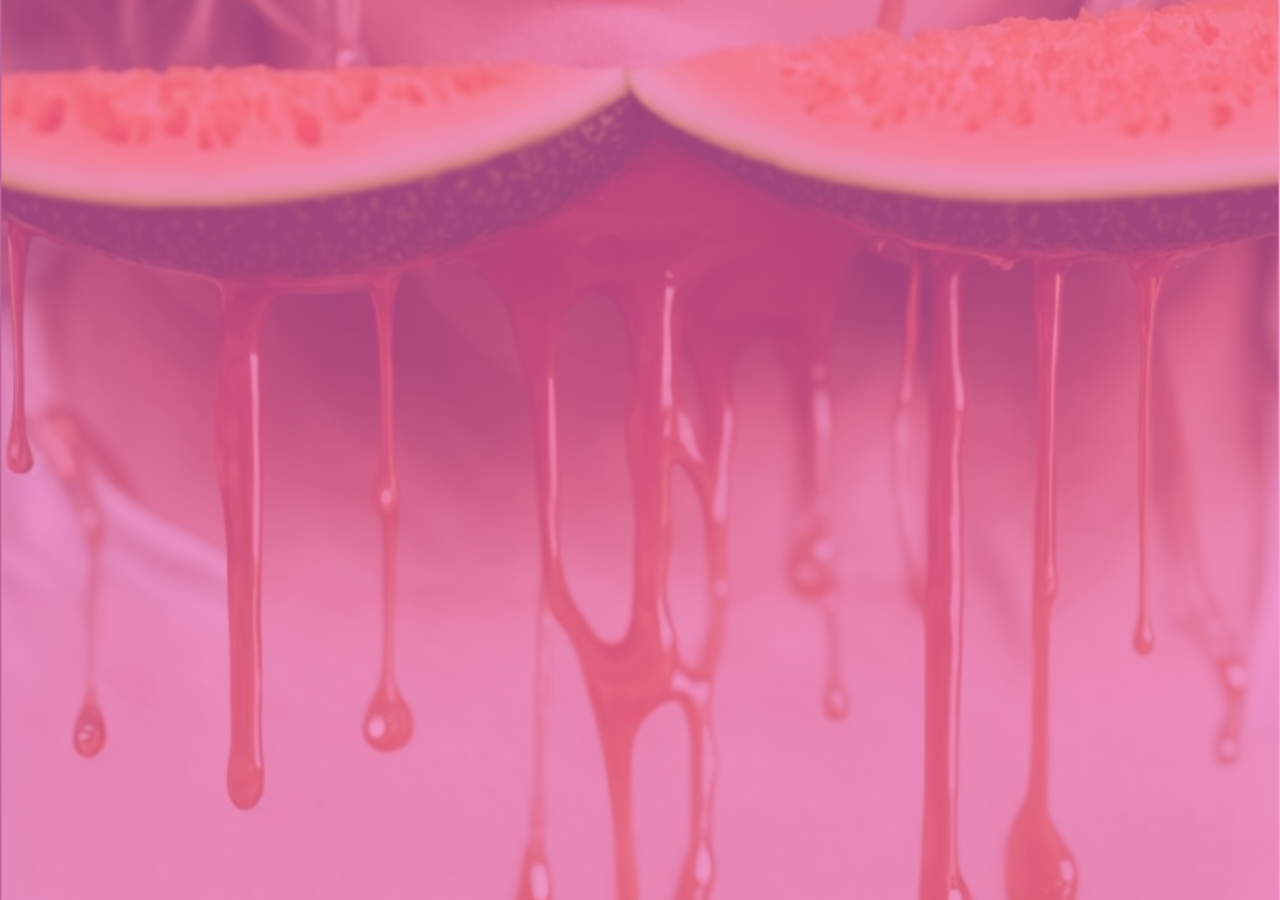
==== commit bb970b32: "Add files via upload" ====
--- a/page.html
+++ b/page.html
@@ -1,5 +1,5 @@
 <!DOCTYPE html><!--  This site was created in Webflow. https://www.webflow.com  -->
-<!--  Last Published: Thu Feb 29 2024 08:12:15 GMT+0000 (Coordinated Universal Time)  -->
+<!--  Last Published: Thu Mar 28 2024 09:38:42 GMT+0000 (Coordinated Universal Time)  -->
 <html data-wf-page="65e037440774df43d87e7a39" data-wf-site="65cc28b0e6009966024d99da">
 <head>
   <meta charset="utf-8">
--- a/css/ai-image-generator-3a1207.webflow.css
+++ b/css/ai-image-generator-3a1207.webflow.css
@@ -4,8 +4,15 @@
   --light-blue: #90e3ff;
   --dark-green: #002d35;
   --shadow-light: #bceeff;
+  --light-pink: #ffd0ed;
   --white: white;
   --black: black;
+}
+
+.w-layout-vflex {
+  flex-direction: column;
+  align-items: flex-start;
+  display: flex;
 }
 
 .w-layout-hflex {
@@ -15,14 +22,14 @@
 }
 
 .page-div {
+  grid-column-gap: 1rem;
+  grid-row-gap: 1rem;
+  flex-direction: column;
+  justify-content: center;
+  align-items: center;
   width: 100%;
   height: 100%;
   min-height: 100vh;
-  grid-column-gap: 1rem;
-  grid-row-gap: 1rem;
-  flex-direction: column;
-  justify-content: center;
-  align-items: center;
   padding: 5rem 3rem;
   display: flex;
 }
@@ -36,16 +43,16 @@
 }
 
 .api-module {
-  max-height: 20rem;
-  max-width: 35rem;
-  min-height: 20rem;
-  min-width: 35rem;
   background-color: var(--light-green);
   border: 2px solid #ff66c4;
   border-radius: 30px;
   flex-direction: column;
   justify-content: center;
   align-items: stretch;
+  min-width: 35rem;
+  max-width: 35rem;
+  min-height: 20rem;
+  max-height: 20rem;
   padding: 1.5rem 3rem;
   display: flex;
   position: relative;
@@ -64,23 +71,23 @@
 }
 
 .api-form-block {
-  width: 100%;
+  justify-content: center;
+  align-items: center;
+  width: 100%;
+  min-width: 35rem;
+  max-width: 35rem;
   height: 100%;
-  max-width: 35rem;
-  min-width: 35rem;
-  justify-content: center;
-  align-items: center;
   margin-bottom: 0;
   padding: 1.5rem;
   display: flex;
 }
 
 .api-form {
+  flex-direction: column;
+  justify-content: center;
+  align-items: stretch;
   width: 100%;
   height: 100%;
-  flex-direction: column;
-  justify-content: center;
-  align-items: stretch;
   display: flex;
 }
 
@@ -98,10 +105,6 @@
   margin-bottom: 0;
   font-family: system-ui, -apple-system, BlinkMacSystemFont, Segoe UI, Roboto, Noto Sans, Ubuntu, Cantarell, Helvetica Neue, Oxygen, Fira Sans, Droid Sans, sans-serif;
   font-weight: 300;
-}
-
-.input-field::-ms-input-placeholder {
-  color: var(--light-green);
 }
 
 .input-field::placeholder {
@@ -130,21 +133,21 @@
 }
 
 .div-block-2 {
-  width: 100%;
-  height: 100%;
   border: 1px solid var(--light-blue);
   background-color: var(--light-green);
   border-radius: 5px;
+  width: 100%;
+  height: 100%;
 }
 
 .loading-state {
-  width: 100%;
-  height: 100%;
   background-color: var(--light-blue);
   border-radius: 10px;
   flex-direction: column;
   justify-content: center;
   align-items: center;
+  width: 100%;
+  height: 100%;
   display: flex;
 }
 
@@ -166,13 +169,13 @@
 }
 
 .html-loader.is-button {
+  color: var(--light-green);
+  background-color: rgba(243, 252, 255, 0);
+  flex-direction: row;
+  justify-content: center;
+  align-items: center;
   width: 1.5rem;
   height: 1.5rem;
-  color: var(--light-green);
-  background-color: rgba(243, 252, 255, 0);
-  flex-direction: row;
-  justify-content: center;
-  align-items: center;
   padding: 0;
   display: flex;
 }
@@ -217,14 +220,14 @@
 }
 
 .loading-module {
-  max-height: 20rem;
+  border: 2px solid #ff66c4;
+  border-radius: 30px;
+  justify-content: center;
+  align-items: center;
+  min-width: 35rem;
   max-width: 35rem;
   min-height: 20rem;
-  min-width: 35rem;
-  border: 2px solid #ff66c4;
-  border-radius: 30px;
-  justify-content: center;
-  align-items: center;
+  max-height: 20rem;
   padding-top: 0;
   display: flex;
   position: relative;
@@ -232,23 +235,23 @@
 }
 
 .image {
-  width: 100%;
-  height: 100%;
   aspect-ratio: 3 / 1.75;
   object-fit: cover;
+  width: 100%;
+  height: 100%;
 }
 
 .response-module {
-  max-height: 20px;
-  max-width: 35px;
-  min-height: 20rem;
-  min-width: 35rem;
   background-color: var(--dark-green);
   border: 2px solid #ff66c4;
   border-radius: 35px;
   flex-direction: column;
   justify-content: center;
   align-items: center;
+  min-width: 35rem;
+  max-width: 35px;
+  min-height: 20rem;
+  max-height: 20px;
   padding: 0;
   display: flex;
   position: relative;
@@ -269,10 +272,6 @@
 }
 
 .response-image {
-  max-height: 20px;
-  max-width: 35px;
-  min-height: 20rem;
-  min-width: 35rem;
   background-color: var(--dark-green);
   opacity: 1;
   object-fit: cover;
@@ -280,6 +279,10 @@
   flex-direction: column;
   justify-content: center;
   align-items: center;
+  min-width: 35rem;
+  max-width: 35px;
+  min-height: 20rem;
+  max-height: 20px;
   padding: 0;
   display: flex;
   overflow: hidden;
@@ -329,12 +332,12 @@
 }
 
 .icon-embed-xsmall {
+  opacity: 1;
+  flex-direction: column;
+  justify-content: center;
+  align-items: center;
   width: 1.5rem;
   height: 1.5rem;
-  opacity: 1;
-  flex-direction: column;
-  justify-content: center;
-  align-items: center;
   display: flex;
 }
 
@@ -355,22 +358,22 @@
 
 .background-video {
   z-index: 1;
-  width: 100%;
-  color: var(--light-green);
-  flex-direction: column;
-  justify-content: center;
-  align-items: center;
+  color: var(--light-green);
+  flex-direction: column;
+  justify-content: center;
+  align-items: center;
+  width: 100%;
   display: flex;
   position: absolute;
 }
 
 .gif {
-  width: 100%;
-  height: 21rem;
   background-color: var(--dark-green);
   border: 1px solid #ff66c4;
   justify-content: center;
   align-items: center;
+  width: 100%;
+  height: 21rem;
   padding-bottom: 0;
   padding-right: 0;
   display: block;
@@ -390,11 +393,11 @@
 }
 
 .icon-embed-xsmall-2 {
+  flex-direction: column;
+  justify-content: center;
+  align-items: center;
   width: 1.1rem;
   height: 1.1rem;
-  flex-direction: column;
-  justify-content: center;
-  align-items: center;
   display: flex;
 }
 
@@ -431,20 +434,20 @@
 }
 
 .html-embed {
+  color: var(--lighter-dark-green);
   width: 7rem;
-  color: var(--lighter-dark-green);
 }
 
 .html-embed.is-webflow {
+  color: var(--dark-green);
   width: 7.5rem;
   height: auto;
+}
+
+.html-embed.is-wized {
   color: var(--dark-green);
-}
-
-.html-embed.is-wized {
   width: 5rem;
   height: auto;
-  color: var(--dark-green);
   font-weight: 400;
 }
 
@@ -490,7 +493,9 @@
 .color-body {
   grid-column-gap: 1rem;
   grid-row-gap: 1rem;
-  background-image: linear-gradient(#ff66c4, #ff66c4);
+  background-image: linear-gradient(rgba(255, 102, 196, .58), rgba(255, 102, 196, .58)), url('../images/Screenshot-2024-03-28-at-8.33.51-PM.png');
+  background-position: 0 0, 50% 100%;
+  background-size: auto, cover;
   flex-direction: column;
   justify-content: space-between;
   align-items: center;
@@ -517,10 +522,10 @@
 
 .warning-message {
   z-index: 1;
+  border: 1.5px solid var(--light-pink);
+  background-color: var(--light-pink);
+  border-radius: 12px;
   max-width: 20rem;
-  border: 1.5px solid var(--light-blue);
-  background-color: var(--shadow-light);
-  border-radius: 12px;
   margin-bottom: 0;
   margin-left: 0;
   padding: .3rem .3rem .3rem .75rem;
@@ -550,17 +555,17 @@
 
 .warning-icon {
   border: 1px solid var(--light-green);
-  background-color: rgba(255, 255, 255, .5);
+  background-color: rgba(255, 154, 193, .78);
   border-radius: 8px;
   padding: .3rem;
 }
 
 .icon-embed-small {
+  flex-direction: column;
+  justify-content: center;
+  align-items: center;
   width: 2rem;
   height: 2rem;
-  flex-direction: column;
-  justify-content: center;
-  align-items: center;
   display: flex;
 }
 
@@ -586,15 +591,24 @@
   right: -.5rem;
 }
 
+.heading-7 {
+  color: var(--light-green);
+  margin-top: 0;
+  font-family: Arial, Helvetica Neue, Helvetica, sans-serif;
+  font-size: 20px;
+  font-style: italic;
+  font-weight: 700;
+}
+
 @media screen and (max-width: 479px) {
   .page-div {
     padding: 1.5rem;
   }
 
   .api-module {
+    min-width: 100%;
     max-width: 100%;
     min-height: auto;
-    min-width: 100%;
     padding-left: 1.5rem;
     padding-right: 1.5rem;
   }
@@ -617,10 +631,10 @@
   }
 
   .loading-module {
-    max-height: 15px;
+    min-width: 100%;
     max-width: 100%;
     min-height: 15rem;
-    min-width: 100%;
+    max-height: 15px;
   }
 
   .image {
@@ -629,10 +643,10 @@
   }
 
   .response-module {
-    max-height: 15rem;
+    min-width: 100%;
     max-width: 100%;
     min-height: 15rem;
-    min-width: 100%;
+    max-height: 15rem;
   }
 
   .api-form-holder {
@@ -640,16 +654,20 @@
   }
 
   .response-image {
-    max-height: 15rem;
+    object-fit: cover;
+    min-width: 100%;
     max-width: 100%;
     min-height: 15rem;
-    min-width: 100%;
-    object-fit: cover;
+    max-height: 15rem;
   }
 
   .color-body {
     padding: 1.5rem;
   }
-}
-
-
+
+  .heading-7 {
+    font-size: 10px;
+  }
+}
+
+
